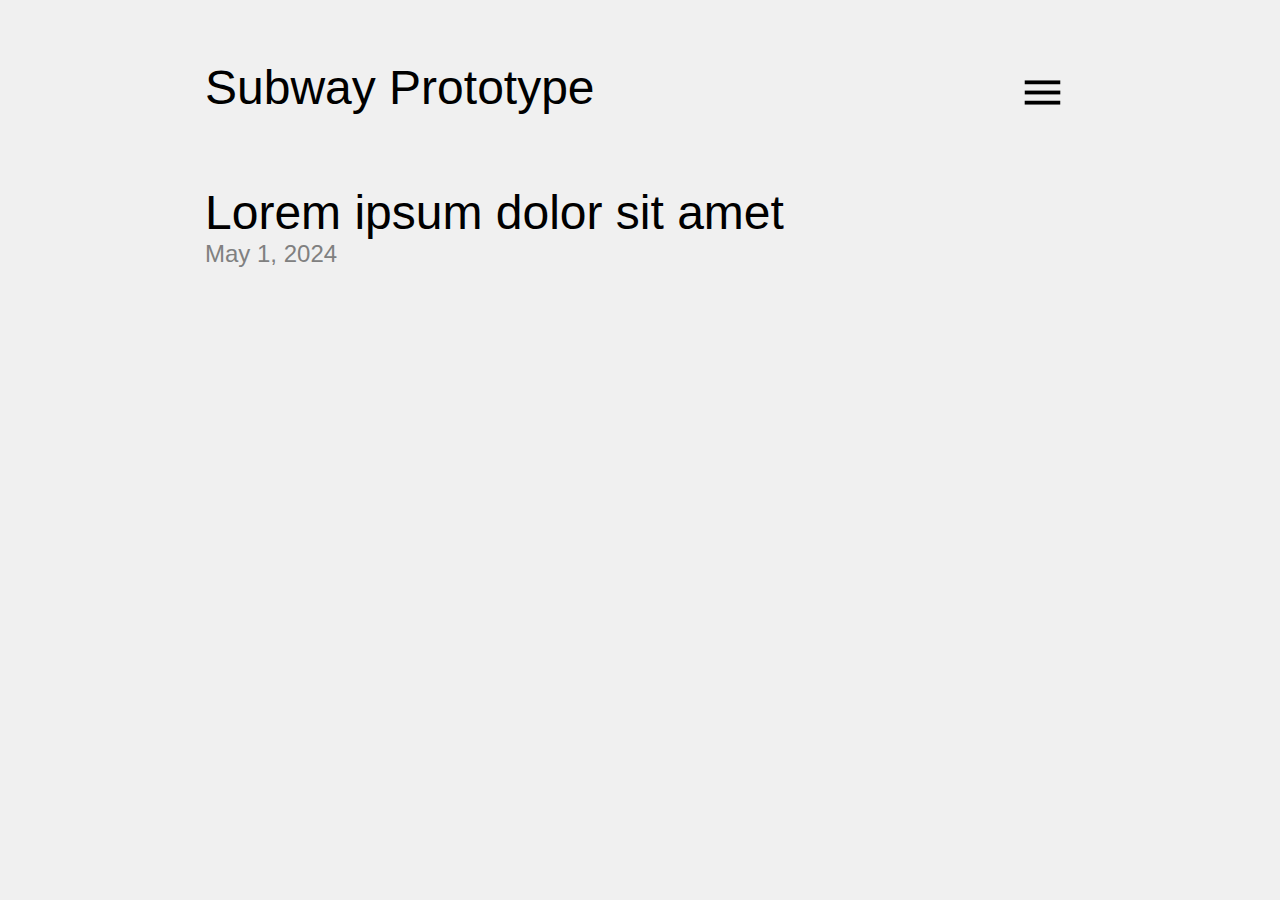
==== index.html @ d27fff10 "dark theme" ====
<!doctype html>
<html>
	<head>
		<title>Subway Prototype</title>
		<meta charset="utf-8"/>
		<meta name="viewport" content="width=device-width,initial-scale=1"/>
		<link rel="stylesheet" href="/css/base.css"/>
		<link rel="stylesheet" href="/css/dark.css"/>
		<link rel="stylesheet" href="/css/index.css"/>
		<link rel="prefetch" href="/js/navigation.js"/>
	</head>
	<body>
		<div>
			<div class="wrapper">
				<header>
					<div class="titleWrapper">
						<h1 class="title">Subway Prototype</h1>
					</div>
					<div class="separator"></div>
					<button id="navigationToggle"></button>
				</header>
				<main>
					<nav id="navigation">
						<ul id="siteLinks">
							<li class="prepared"><a href="/">Home</a></li>
							<li class="prepared"><a href="/">Tags</a></li>
							<li class="prepared"><a href="/">About</a></li>
						</ul>
					</nav>
					<div id="contents">
						<article class="entry">
							<a href="/2024/05/01/index.html">Lorem ipsum dolor sit amet</a>
							<div class="date">May 1, 2024</div>
						</article>
					</div>
				</main>
			</div>
		</div>
	</body>
	<script type="text/javascript" src="/js/navigation.js"></script>
</html>
---- css/base.css ----
* {
	margin: 0;
	padding: 0;
	box-sizing: border-box;
}

html, body {
	width: 100%;
	height: 100%;
}

@keyframes slidein {
	from, 17% {
		transform: translate(0, 36px);
		opacity: 0;
	} to {
		transform: translate(0, 0);
		opacity: 1;
	}
}

@media print {
	button, nav {
		display: none;
	}

	article a::after {
		content: '(' attr(href) ')';
		color: var(--fgSecondary);
	}

	article img {
		break-inside: avoid;
	}
}

@media screen and (prefers-reduced-motion: reduce) {
	*:not(nav#navigation, nav#navigation li, #contents) {
		animation: none !important;
		transition: none !important;
	}

	#contents {
		animation: none !important;
	}

	nav#navigation li {
		transition-property: opacity !important;
	}

	nav#navigation li.prepared {
		transform: none !important;
	}
}

:root {
	--bgColor: #f0f0f0;
	--fgColor: black;
	--bgSecondary: lightgrey;
	--fgSecondary: #555;
	--selectBgColor: black;
	--selectFgColor: #f0f0f0;
	--codeBgColor: #333;
	--codeFgColor: white;
	--easeOutExpo: cubic-bezier(0.19, 1, 0.22, 1);
	--pagePadding: 80px;
	--pageWidth: min(870px, 87%);
	background-color: var(--bgColor);
	color: var(--fgColor);
	font-family: sans-serif;
}

::selection {
	background-color: var(--selectBgColor);
	color: var(--selectFgColor);
}

.outlined {
	border: 3px solid var(--fgColor);
}

.transparent { opacity: 0; }

.truncated {
	height: 0;
	padding-bottom: 0;
}

button {
	letter-spacing: 0.08em;
	font-weight: bold;
	padding: 0.7em;
	background-color: var(--bgColor);
	color: var(--fgColor);
	border: none;
}

button:hover {
	background-color: #dfdfdf;
}

button:active {
	background-color: var(--fgColor);
	color: var(--bgColor);
}

button#navigationToggle {
	width: 65px;
	height: 65px;
	overflow: clip;
	background-size: contain;
	background-repeat: no-repeat;
	background-image: url('/images/menu.svg');
	align-self: center;
}

button#navigationToggle:active {
	background-image: url('/images/menu_light.svg');
}

button#navigationToggle.activated {
	background-image: url('/images/close.svg');
}

button#navigationToggle.activated:active {
	background-image: url('/images/close_light.svg');
}

a { color: var(--fgColor); }
a:hover { color: var(--fgSecondary); }
a:active { color: #888; }

nav#navigation {
	display: block;
	position: absolute;
	width: var(--pageWidth);
	z-index: 1;
	transition: opacity 0.1s linear;
	background-color: var(--bgColor);
	opacity: 0;
	pointer-events: none;
}

nav#navigation.activated {
	opacity: 1;
	pointer-events: auto;
}

nav#navigation ul#siteLinks {
	list-style-type: none;
	padding: 0;
	height: auto;
}

nav#navigation li {
	font-size: xxx-large;
	font-weight: lighter;
	transition-property: transform, opacity;
	transition-duration: 1.2s;
	transition-timing-function: var(--easeOutExpo);
}

nav#navigation li.prepared {
	transform: translateY(36px);
	opacity: 0;
}

nav#navigation a { text-decoration: none; }

#contents {
	font-size: larger;
	animation: 1.2s var(--easeOutExpo) slidein;
	transition: opacity .1s linear;
	padding-bottom: 2.5em;
	overflow: clip;
}

div.wrapper {
	width: var(--pageWidth);
}

div.titleWrapper {
	display: flex;
	flex-direction: column;
}

body > div {
	width: 100%;
	display: flex;
	flex-direction: column;
	align-items: center;
}

header {
	display: flex;
	height: min-content;
	padding: 60px 0;
	animation: 1s var(--easeOutExpo) slidein;
	text-overflow: ellipsis;
	overflow: hidden;
}

div.separator {
	flex-grow: 1;
}

h1.title {
	font-size: xxx-large;
	font-weight: lighter;
}

#contents {
	font-size: larger;
}

.date {
	font-size: x-large;
	font-weight: initial;
	color: grey;
}
---- css/index.css ----
a {
	text-decoration: none;
}

.entry {
	font-size: xxx-large;
	font-weight: lighter;
	margin-bottom: 1em;
}
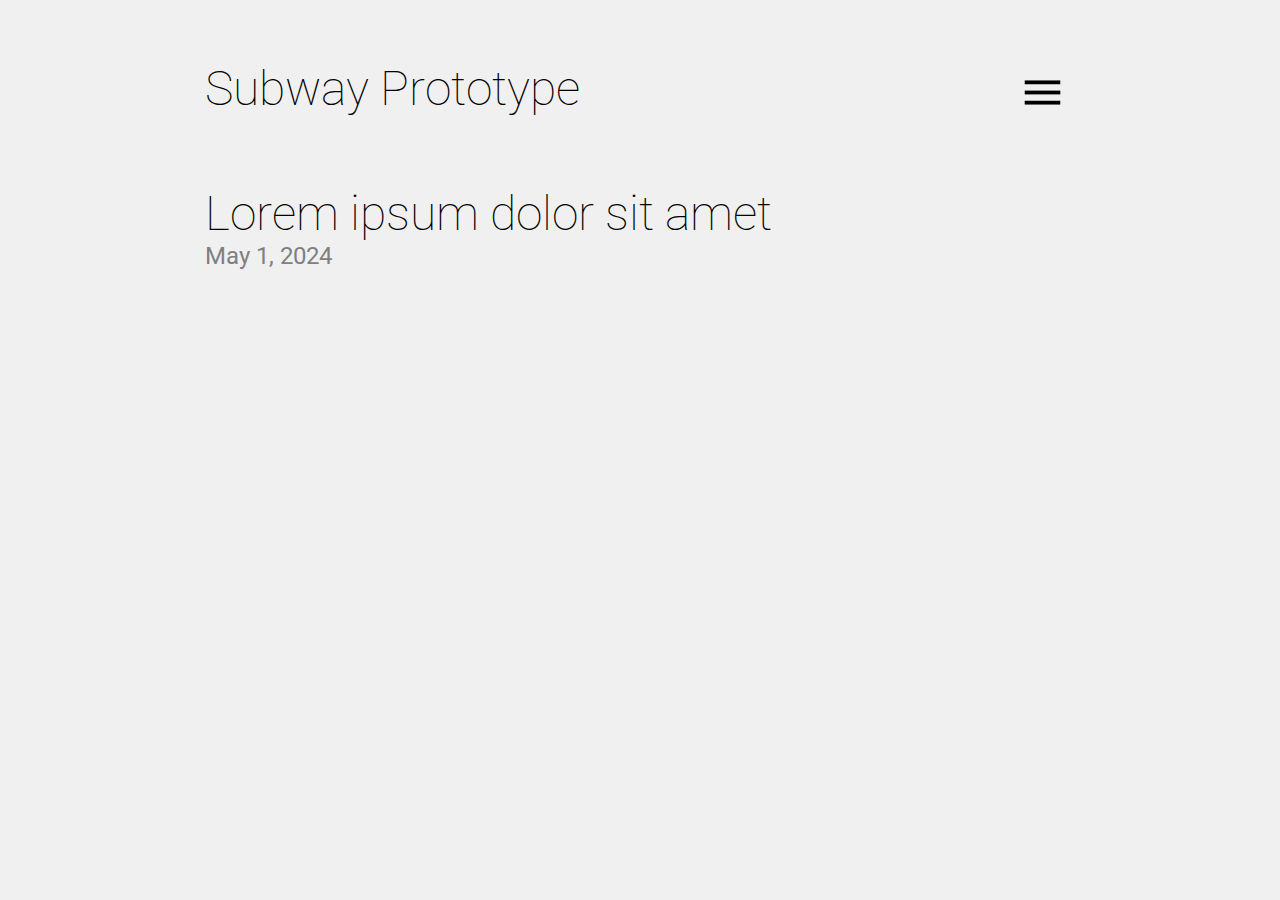
==== commit 92f10a64: "font Roboto" ====
--- a/index.html
+++ b/index.html
@@ -4,6 +4,8 @@
 		<title>Subway Prototype</title>
 		<meta charset="utf-8"/>
 		<meta name="viewport" content="width=device-width,initial-scale=1"/>
+		<!-- Roboto from Google Fonts -->
+		<link rel="stylesheet" href="https://fonts.googleapis.com/css?family=Roboto:100,400,700|Roboto+Mono"/>
 		<link rel="stylesheet" href="/css/base.css"/>
 		<link rel="stylesheet" href="/css/dark.css"/>
 		<link rel="stylesheet" href="/css/index.css"/>
--- a/css/base.css
+++ b/css/base.css
@@ -67,7 +67,8 @@
 	--pageWidth: min(870px, 87%);
 	background-color: var(--bgColor);
 	color: var(--fgColor);
-	font-family: sans-serif;
+	font-family: 'Roboto', sans-serif;
+	font-display: swap;
 }
 
 ::selection {
@@ -88,7 +89,7 @@
 
 button {
 	letter-spacing: 0.08em;
-	font-weight: bold;
+	font-weight: 700;
 	padding: 0.7em;
 	background-color: var(--bgColor);
 	color: var(--fgColor);
@@ -112,6 +113,7 @@
 	background-repeat: no-repeat;
 	background-image: url('/images/menu.svg');
 	align-self: center;
+	flex-shrink: 0;
 }
 
 button#navigationToggle:active {
@@ -154,7 +156,7 @@
 
 nav#navigation li {
 	font-size: xxx-large;
-	font-weight: lighter;
+	font-weight: 100;
 	transition-property: transform, opacity;
 	transition-duration: 1.2s;
 	transition-timing-function: var(--easeOutExpo);
@@ -206,7 +208,7 @@
 
 h1.title {
 	font-size: xxx-large;
-	font-weight: lighter;
+	font-weight: 100;
 }
 
 #contents {
--- a/css/dark.css
+++ b/css/dark.css
@@ -0,0 +1,39 @@
+@media screen and (prefers-color-scheme: dark) {
+	:root {
+		--bgColor: #1e1e1e;
+		--fgColor: #ddd;
+		--bgSecondary: #555;
+		--fgSecondary: #ccc;
+		--selectBgColor: #ddd;
+		--selectFgColor: #1e1e1e;
+	}
+
+	button:hover {
+		background-color: #333;
+	}
+
+	button:active {
+		background-color: var(--fgColor);
+		color: var(--bgColor);
+	}
+
+	button#navigationToggle {
+		background-image: url('/images/menu_light.svg');
+	}
+
+	button#navigationToggle:active {
+		background-image: url('/images/menu.svg');
+	}
+
+	button#navigationToggle.activated {
+		background-image: url('/images/close_light.svg');
+	}
+
+	button#navigationToggle.activated:active {
+		background-image: url('/images/close.svg');
+	}
+
+	a:active {
+		color: #aaa;
+	}
+}
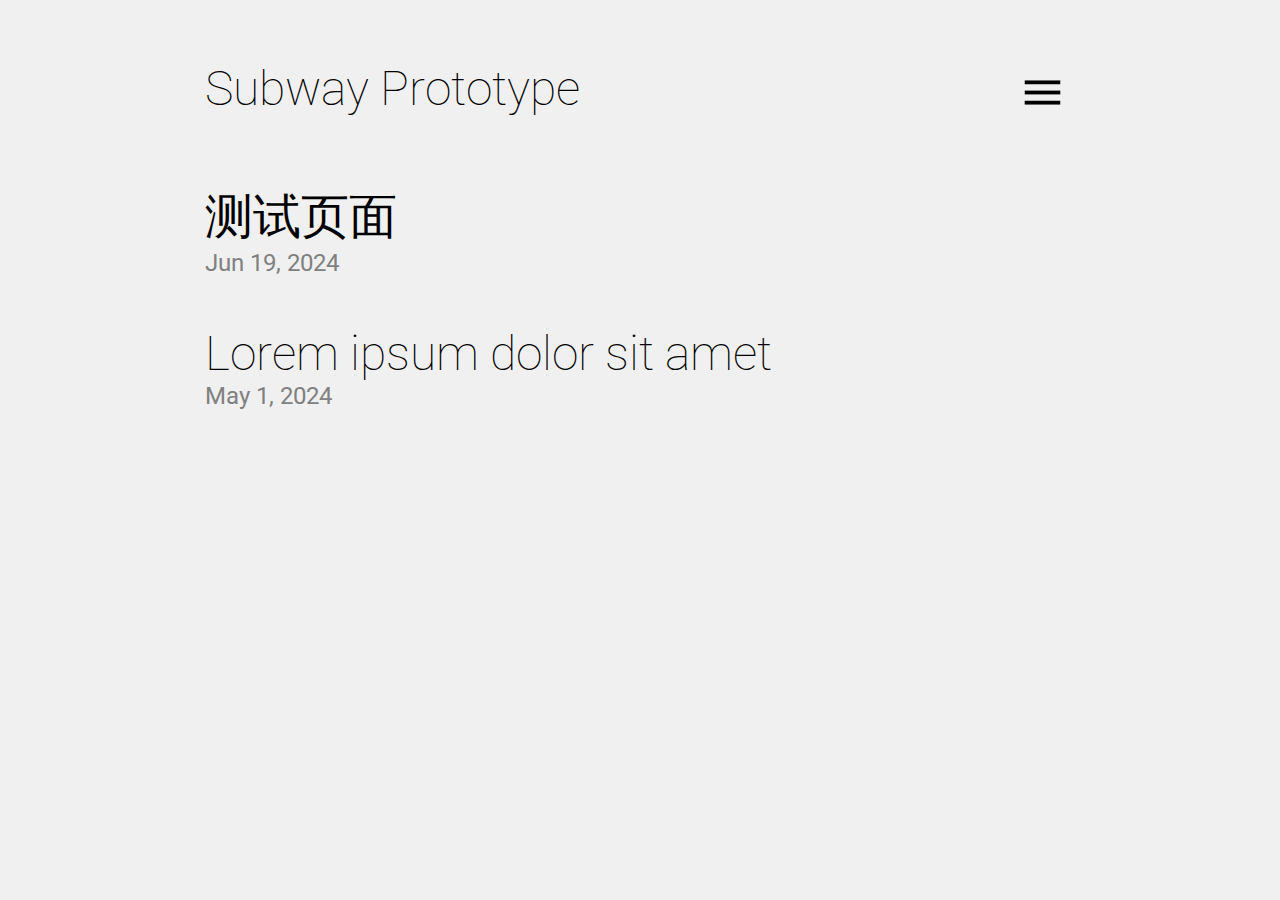
==== commit 13fd320f: "中文测试页面" ====
--- a/index.html
+++ b/index.html
@@ -31,6 +31,10 @@
 					</nav>
 					<div id="contents">
 						<article class="entry">
+							<a href="/2024/06/19/index.html">测试页面</a>
+							<div class="date">Jun 19, 2024</div>
+						</article>
+						<article class="entry">
 							<a href="/2024/05/01/index.html">Lorem ipsum dolor sit amet</a>
 							<div class="date">May 1, 2024</div>
 						</article>
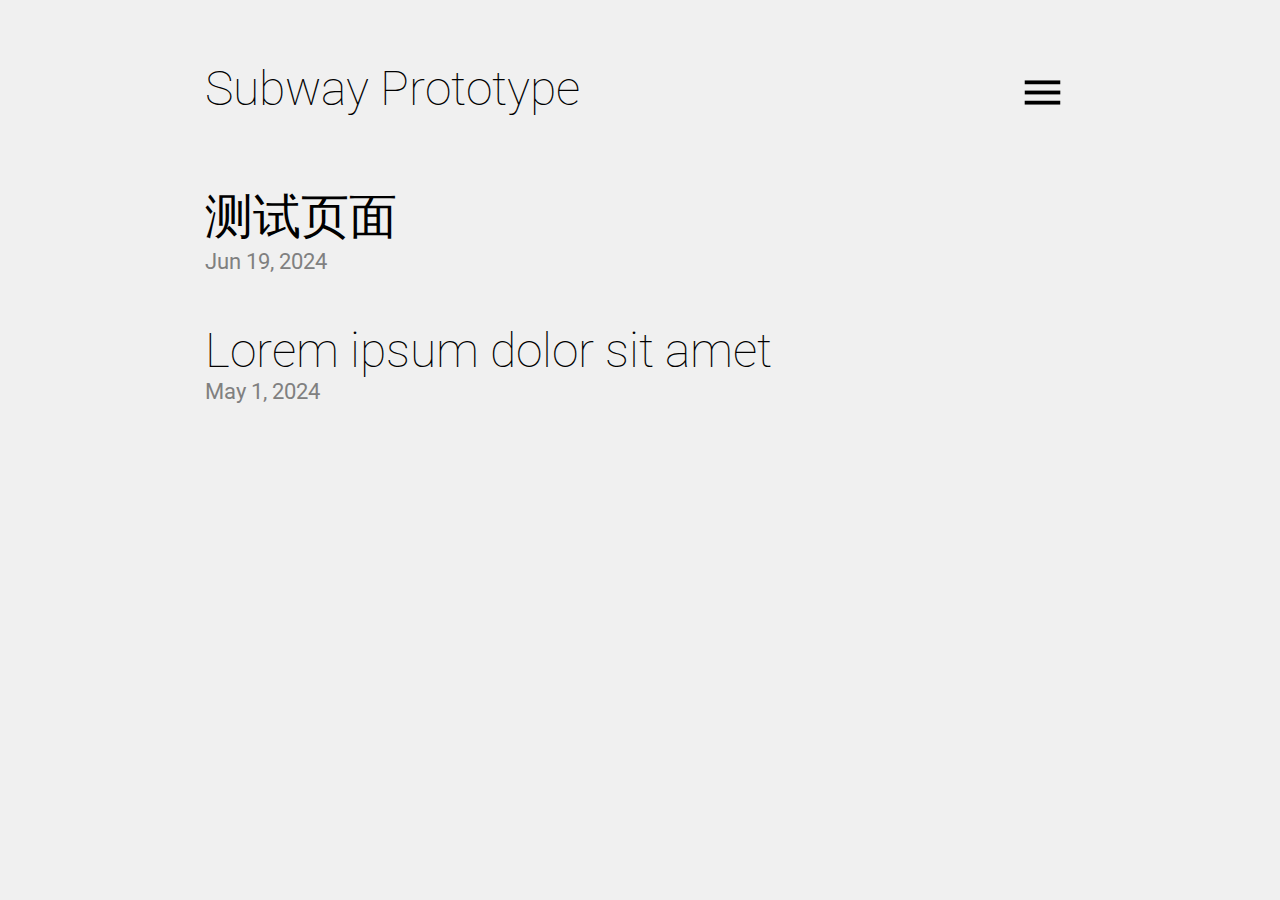
==== commit 072622c4: "project structure" ====
--- a/index.html
+++ b/index.html
@@ -12,9 +12,9 @@
 		<link rel="prefetch" href="/js/navigation.js"/>
 	</head>
 	<body>
-		<div>
+		<div id="pageContainer">
 			<div class="wrapper">
-				<header>
+				<header id="header">
 					<div class="titleWrapper">
 						<h1 class="title">Subway Prototype</h1>
 					</div>
@@ -31,11 +31,11 @@
 					</nav>
 					<div id="contents">
 						<article class="entry">
-							<a href="/2024/06/19/index.html">测试页面</a>
+							<a href="/2024/06/19/测试页面/index.html">测试页面</a>
 							<div class="date">Jun 19, 2024</div>
 						</article>
 						<article class="entry">
-							<a href="/2024/05/01/index.html">Lorem ipsum dolor sit amet</a>
+							<a href="/2024/05/01/lorem-ipsum-dolor-sit-amet/index.html">Lorem ipsum dolor sit amet</a>
 							<div class="date">May 1, 2024</div>
 						</article>
 					</div>
--- a/css/base.css
+++ b/css/base.css
@@ -9,12 +9,10 @@
 	height: 100%;
 }
 
-@keyframes slidein {
+@keyframes fadein {
 	from, 17% {
-		transform: translate(0, 36px);
 		opacity: 0;
 	} to {
-		transform: translate(0, 0);
 		opacity: 1;
 	}
 }
@@ -155,11 +153,12 @@
 }
 
 nav#navigation li {
-	font-size: xxx-large;
+	font-size: 48px;
 	font-weight: 100;
 	transition-property: transform, opacity;
 	transition-duration: 1.2s;
 	transition-timing-function: var(--easeOutExpo);
+	margin-bottom: 0.27em;
 }
 
 nav#navigation li.prepared {
@@ -171,7 +170,7 @@
 
 #contents {
 	font-size: larger;
-	animation: 1.2s var(--easeOutExpo) slidein;
+	animation: .3s linear fadein;
 	transition: opacity .1s linear;
 	padding-bottom: 2.5em;
 	overflow: clip;
@@ -197,7 +196,7 @@
 	display: flex;
 	height: min-content;
 	padding: 60px 0;
-	animation: 1s var(--easeOutExpo) slidein;
+	animation: .3s linear fadein;
 	text-overflow: ellipsis;
 	overflow: hidden;
 }
@@ -207,7 +206,7 @@
 }
 
 h1.title {
-	font-size: xxx-large;
+	font-size: 48px;
 	font-weight: 100;
 }
 
@@ -216,7 +215,7 @@
 }
 
 .date {
-	font-size: x-large;
+	font-size: 22px;
 	font-weight: initial;
 	color: grey;
 }
--- a/css/index.css
+++ b/css/index.css
@@ -3,7 +3,7 @@
 }
 
 .entry {
-	font-size: xxx-large;
-	font-weight: lighter;
+	font-size: 48px;
+	font-weight: 100;
 	margin-bottom: 1em;
 }
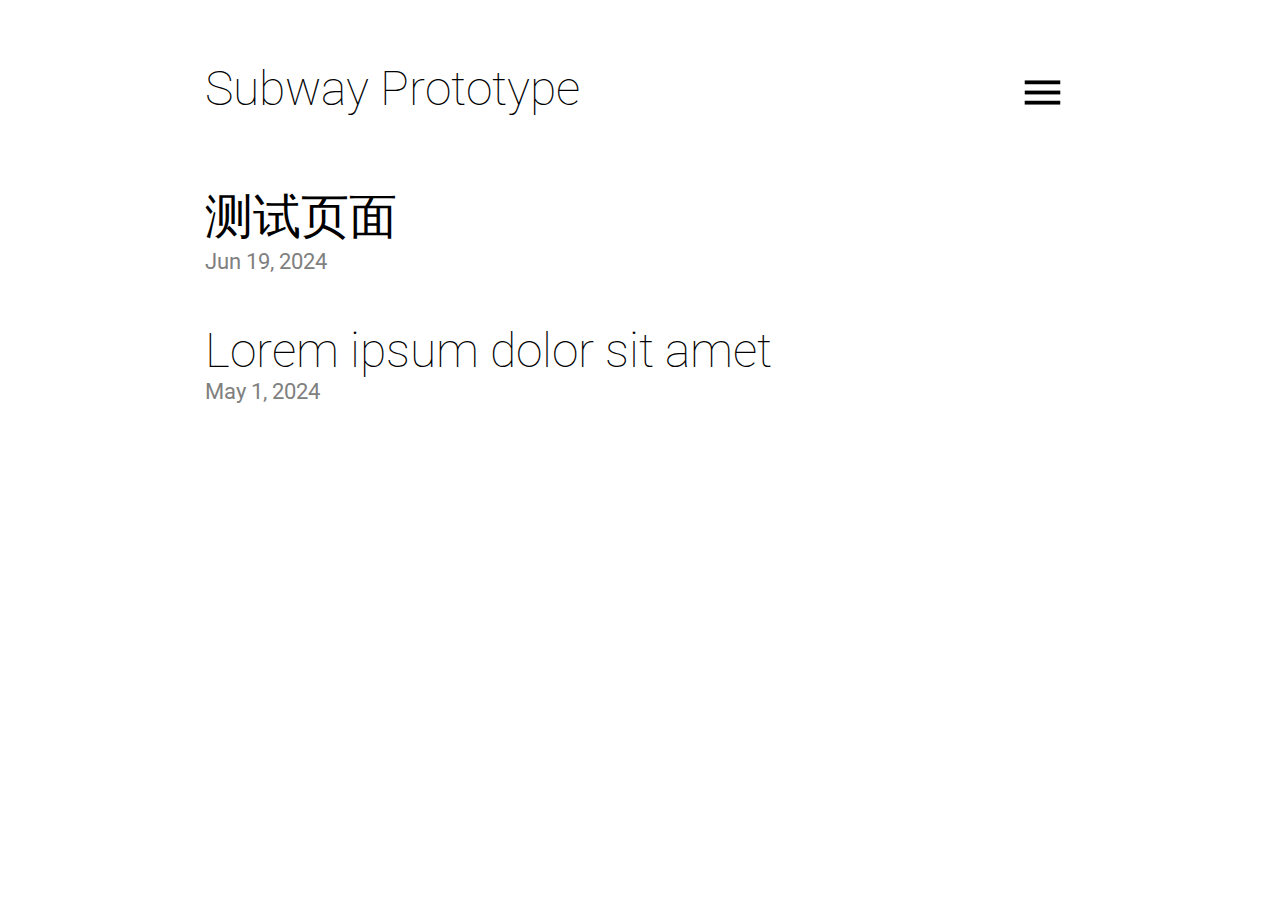
==== commit 80e6d7c7: "follow-link transition" ====
--- a/index.html
+++ b/index.html
@@ -19,7 +19,7 @@
 						<h1 class="title">Subway Prototype</h1>
 					</div>
 					<div class="separator"></div>
-					<button id="navigationToggle"></button>
+					<button id="navigationToggle" aria-label="Activate this to toggle navigation. 激活此按钮以切换站点导航。"></button>
 				</header>
 				<main>
 					<nav id="navigation">
@@ -44,4 +44,5 @@
 		</div>
 	</body>
 	<script type="text/javascript" src="/js/navigation.js"></script>
+	<script type="text/javascript" src="/js/anchor.js"></script>
 </html>
--- a/css/base.css
+++ b/css/base.css
@@ -52,8 +52,8 @@
 }
 
 :root {
-	--bgColor: #f0f0f0;
-	--fgColor: black;
+	--bgColor: #fff;
+	--fgColor: #000;
 	--bgSecondary: lightgrey;
 	--fgSecondary: #555;
 	--selectBgColor: black;
@@ -67,6 +67,8 @@
 	color: var(--fgColor);
 	font-family: 'Roboto', sans-serif;
 	font-display: swap;
+	overflow-y: scroll;
+	scrollbar-color: var(--fgSecondary) var(--bgColor);
 }
 
 ::selection {
@@ -135,7 +137,7 @@
 	position: absolute;
 	width: var(--pageWidth);
 	z-index: 1;
-	transition: opacity 0.1s linear;
+	transition: opacity .1s linear;
 	background-color: var(--bgColor);
 	opacity: 0;
 	pointer-events: none;
@@ -170,7 +172,6 @@
 
 #contents {
 	font-size: larger;
-	animation: .3s linear fadein;
 	transition: opacity .1s linear;
 	padding-bottom: 2.5em;
 	overflow: clip;
@@ -185,20 +186,20 @@
 	flex-direction: column;
 }
 
-body > div {
+#pageContainer {
 	width: 100%;
 	display: flex;
 	flex-direction: column;
 	align-items: center;
-}
-
-header {
+	animation: .3s linear fadein;
+	transition: opacity .1s linear;
+}
+
+#header {
 	display: flex;
 	height: min-content;
 	padding: 60px 0;
-	animation: .3s linear fadein;
-	text-overflow: ellipsis;
-	overflow: hidden;
+	transition: opacity .1s linear;
 }
 
 div.separator {
